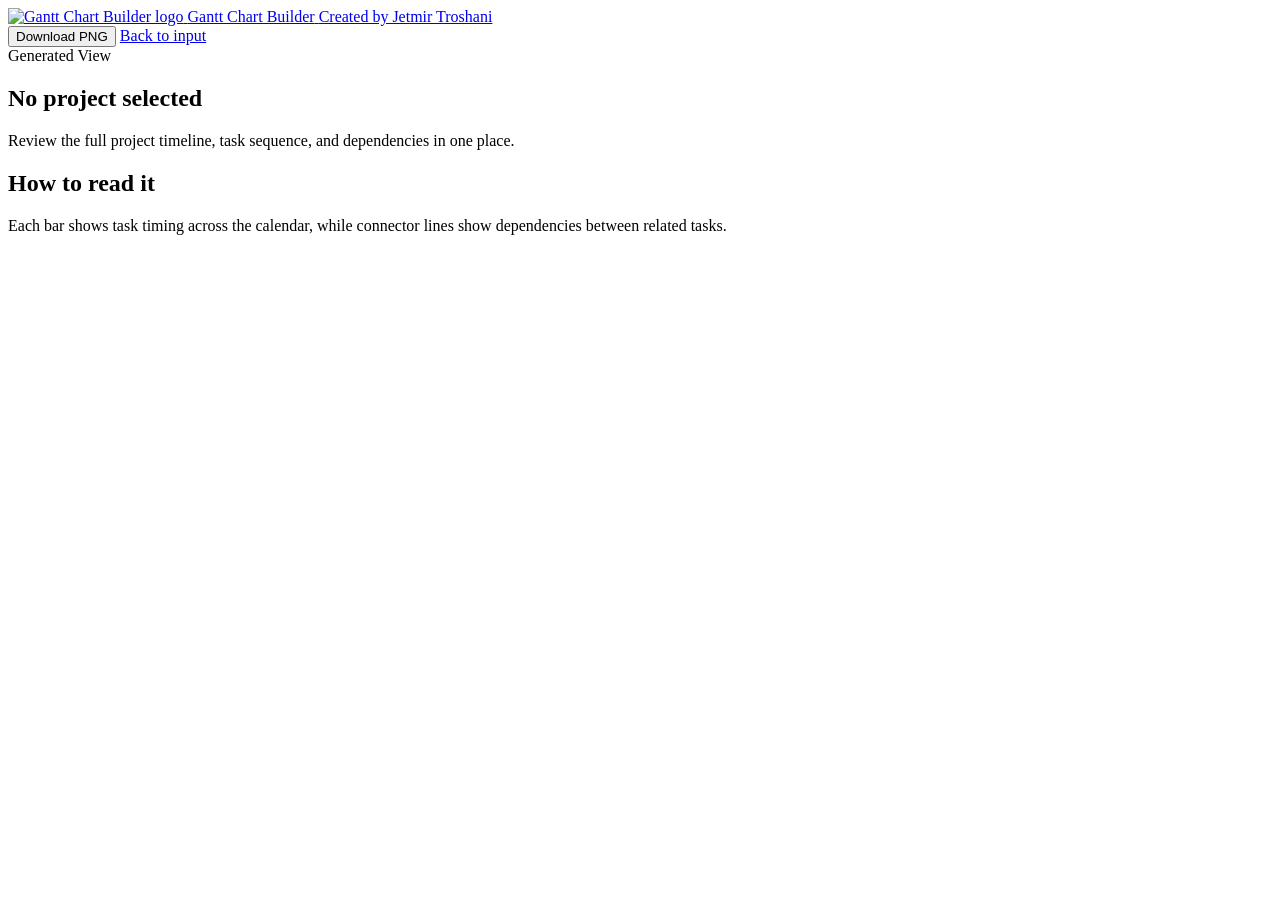
==== chart.html @ d6481361 "Add files via upload" ====
<!DOCTYPE html>
<html lang="en">
<head>
  <meta charset="UTF-8">
  <meta name="viewport" content="width=device-width, initial-scale=1.0">
  <title>Generated Gantt Chart</title>
  <link rel="stylesheet" href="assets/css/styles.css">
</head>
<body class="chart-page">
  <div class="chart-shell">
    <header class="topbar">
      <a href="index.html" class="brand">
        <img src="assets/logo-mark.svg" alt="Gantt Chart Builder logo" class="brand-logo">
        <span class="brand-copy">
          <span class="brand-name">Gantt Chart Builder</span>
          <span class="brand-subtitle">Created by Jetmir Troshani</span>
        </span>
      </a>
      <div class="topbar-actions">
        <button type="button" id="downloadPngButton" class="secondary-button">Download PNG</button>
        <a href="index.html" class="ghost-link">Back to input</a>
      </div>
    </header>

    <div id="chartExportArea" class="chart-document">
      <section class="chart-header">
        <div class="chart-title-block">
          <div class="eyebrow">Generated View</div>
          <h1 id="chartProjectName">No project selected</h1>
          <p class="hero-purpose chart-purpose">Review the full project timeline, task sequence, and dependencies in one place.</p>
          <p id="chartProjectSummary" class="panel-copy"></p>
        </div>

        <div class="hero-notes chart-notes">
          <article class="hero-note">
            <h2>How to read it</h2>
            <p>Each bar shows task timing across the calendar, while connector lines show dependencies between related tasks.</p>
          </article>
        </div>

        <div class="chart-meta" id="chartMeta"></div>
      </section>

      <main id="chartMount" class="chart-main"></main>
    </div>
  </div>

  <script src="assets/js/utils.js"></script>
  <script src="assets/js/templates.js"></script>
  <script src="assets/js/storage.js"></script>
  <script src="assets/js/gantt.js"></script>
  <script src="assets/js/chart-page.js"></script>
</body>
</html>
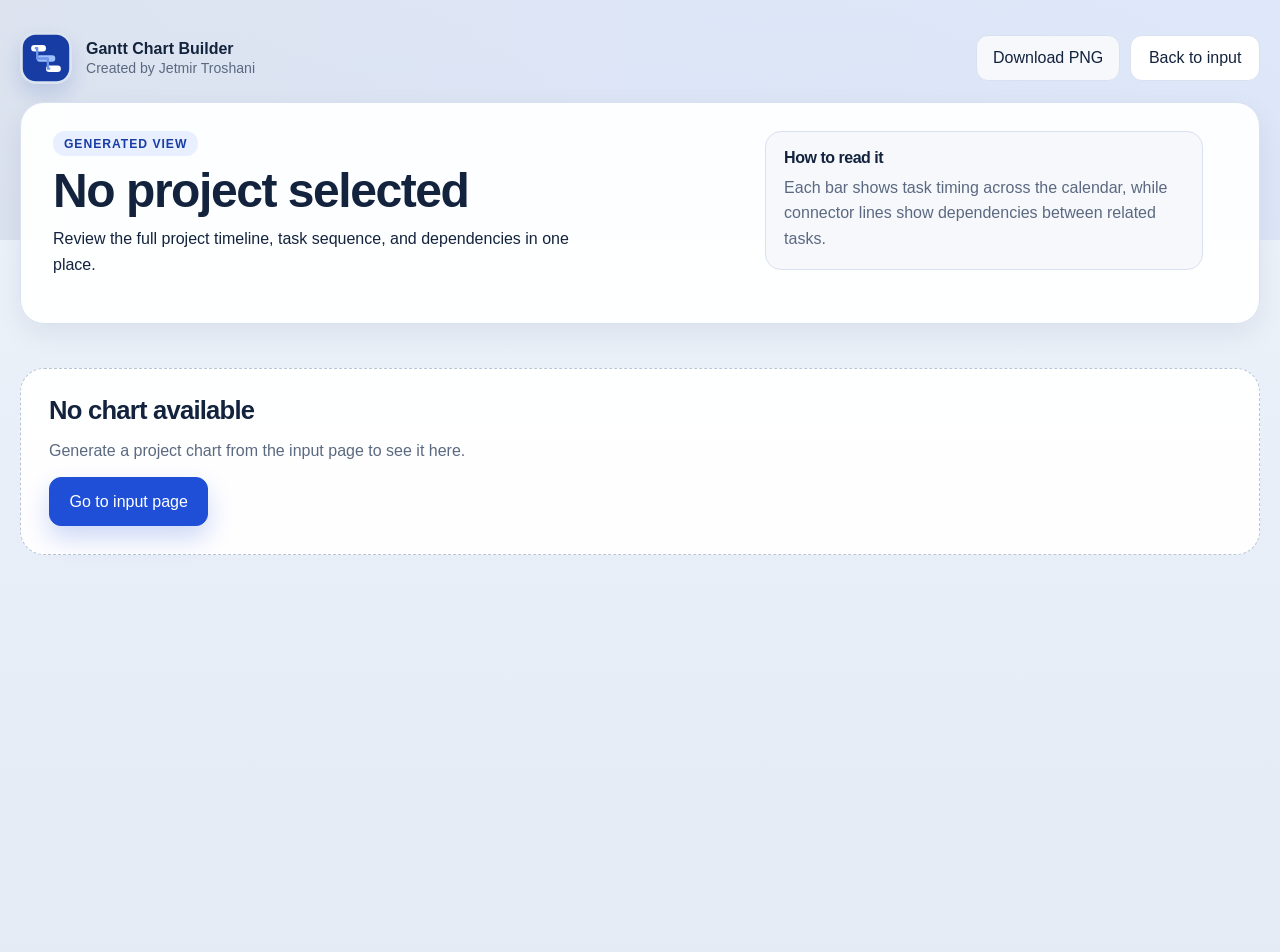
==== commit 722c15a2: "Add files via upload" ====
--- a/chart.html
+++ b/chart.html
@@ -4,13 +4,13 @@
   <meta charset="UTF-8">
   <meta name="viewport" content="width=device-width, initial-scale=1.0">
   <title>Generated Gantt Chart</title>
-  <link rel="stylesheet" href="assets/css/styles.css">
+  <link rel="stylesheet" href="styles.css">
 </head>
 <body class="chart-page">
   <div class="chart-shell">
     <header class="topbar">
       <a href="index.html" class="brand">
-        <img src="assets/logo-mark.svg" alt="Gantt Chart Builder logo" class="brand-logo">
+        <img src="logo-mark.svg" alt="Gantt Chart Builder logo" class="brand-logo">
         <span class="brand-copy">
           <span class="brand-name">Gantt Chart Builder</span>
           <span class="brand-subtitle">Created by Jetmir Troshani</span>
@@ -45,10 +45,10 @@
     </div>
   </div>
 
-  <script src="assets/js/utils.js"></script>
-  <script src="assets/js/templates.js"></script>
-  <script src="assets/js/storage.js"></script>
-  <script src="assets/js/gantt.js"></script>
-  <script src="assets/js/chart-page.js"></script>
+  <script src="utils.js"></script>
+  <script src="templates.js"></script>
+  <script src="storage.js"></script>
+  <script src="gantt.js"></script>
+  <script src="chart-page.js"></script>
 </body>
 </html>
--- a/styles.css
+++ b/styles.css
@@ -0,0 +1,899 @@
+:root {
+  --bg: #eef3fb;
+  --bg-deep: #e4ebf5;
+  --surface: #ffffff;
+  --surface-subtle: #f6f8fc;
+  --surface-muted: #eef3fa;
+  --ink: #13233d;
+  --muted: #5b6980;
+  --line: #d7e1ef;
+  --line-strong: #b7c5d9;
+  --accent: #1f4fd7;
+  --accent-strong: #183da4;
+  --accent-soft: #e8efff;
+  --danger: #b83d3d;
+  --shadow-lg: 0 22px 48px rgba(15, 23, 42, 0.08);
+  --shadow-md: 0 10px 28px rgba(15, 23, 42, 0.07);
+  --radius-xl: 24px;
+  --radius-lg: 18px;
+  --radius-md: 14px;
+  --radius-sm: 10px;
+  --heading-font: "Avenir Next", "Segoe UI", "Helvetica Neue", sans-serif;
+  --body-font: "Avenir Next", "Segoe UI", "Helvetica Neue", sans-serif;
+  --mono-font: "SFMono-Regular", Menlo, Consolas, monospace;
+}
+
+*,
+*::before,
+*::after {
+  box-sizing: border-box;
+}
+
+html {
+  scroll-behavior: smooth;
+}
+
+body {
+  margin: 0;
+  min-height: 100vh;
+  font-family: var(--body-font);
+  color: var(--ink);
+  background: linear-gradient(180deg, var(--bg) 0%, var(--bg-deep) 100%);
+}
+
+body::before {
+  content: "";
+  position: fixed;
+  inset: 0 0 auto 0;
+  height: 240px;
+  pointer-events: none;
+  background: linear-gradient(90deg, #11306d 0%, #1a48c2 48%, #2c63e6 100%);
+  opacity: 0.08;
+}
+
+a {
+  color: inherit;
+  text-decoration: none;
+}
+
+button,
+input,
+textarea {
+  font: inherit;
+}
+
+button {
+  cursor: pointer;
+}
+
+input,
+textarea {
+  width: 100%;
+  border: 1px solid var(--line);
+  border-radius: var(--radius-sm);
+  padding: 0.84rem 0.95rem;
+  background: #ffffff;
+  color: var(--ink);
+  transition: border-color 160ms ease, box-shadow 160ms ease, background 160ms ease;
+}
+
+input:focus,
+textarea:focus {
+  outline: none;
+  border-color: var(--accent);
+  box-shadow: 0 0 0 4px rgba(31, 79, 215, 0.14);
+}
+
+textarea {
+  resize: vertical;
+}
+
+.page-shell,
+.chart-shell {
+  position: relative;
+  width: min(1440px, calc(100vw - 40px));
+  margin: 0 auto;
+  padding: 32px 0 44px;
+}
+
+.topbar {
+  display: flex;
+  justify-content: space-between;
+  align-items: center;
+  gap: 18px;
+  margin-bottom: 18px;
+}
+
+.topbar-actions {
+  display: flex;
+  flex-wrap: wrap;
+  justify-content: flex-end;
+  gap: 10px;
+}
+
+.brand {
+  display: inline-flex;
+  align-items: center;
+  gap: 14px;
+}
+
+.brand-logo {
+  width: 52px;
+  height: 52px;
+  border-radius: 16px;
+  flex-shrink: 0;
+  box-shadow: 0 10px 20px rgba(23, 60, 164, 0.16);
+}
+
+.brand-copy {
+  display: grid;
+  gap: 2px;
+}
+
+.brand-name {
+  font-size: 1rem;
+  font-weight: 700;
+  color: var(--ink);
+}
+
+.brand-subtitle {
+  font-size: 0.88rem;
+  color: var(--muted);
+}
+
+.page-hero,
+.chart-header,
+.panel,
+.timeline-frame {
+  border: 1px solid var(--line);
+  border-radius: var(--radius-xl);
+  background: rgba(255, 255, 255, 0.94);
+  box-shadow: var(--shadow-md);
+}
+
+.page-hero,
+.chart-header {
+  display: grid;
+  gap: 18px 24px;
+  align-items: start;
+  padding: 28px 32px;
+}
+
+.page-hero {
+  grid-template-columns: minmax(0, 1.15fr) minmax(280px, 0.85fr);
+  margin-bottom: 24px;
+}
+
+.chart-header {
+  grid-template-columns: minmax(0, 1.1fr) minmax(240px, 0.7fr) auto;
+  gap: 18px 24px;
+  margin-bottom: 22px;
+}
+
+.eyebrow,
+.step-label,
+.template-category {
+  display: inline-flex;
+  align-items: center;
+  width: fit-content;
+  border-radius: 12px;
+  padding: 0.35rem 0.68rem;
+  background: var(--accent-soft);
+  color: var(--accent-strong);
+  font-size: 0.76rem;
+  font-weight: 700;
+  letter-spacing: 0.08em;
+  text-transform: uppercase;
+}
+
+h1,
+h2,
+h3 {
+  margin: 0;
+  font-family: var(--heading-font);
+  font-weight: 700;
+  letter-spacing: -0.03em;
+  line-height: 1.04;
+}
+
+h1 {
+  font-size: clamp(2.4rem, 4.8vw, 4rem);
+  max-width: 15ch;
+}
+
+h2 {
+  font-size: clamp(1.55rem, 2vw, 2.15rem);
+}
+
+h3 {
+  font-size: 1.05rem;
+}
+
+p {
+  margin: 0;
+  color: var(--muted);
+  line-height: 1.6;
+}
+
+.hero-copy {
+  display: grid;
+  gap: 14px;
+  align-content: start;
+}
+
+.page-hero h1 {
+  max-width: none;
+  font-size: clamp(2.3rem, 4.2vw, 3.4rem);
+}
+
+.chart-title-block h1 {
+  max-width: none;
+  font-size: clamp(2rem, 4vw, 3rem);
+}
+
+.hero-purpose {
+  max-width: 62ch;
+  color: var(--ink);
+  font-size: 1rem;
+}
+
+.chart-purpose {
+  max-width: 60ch;
+}
+
+.hero-notes {
+  display: grid;
+  gap: 14px;
+}
+
+.hero-note {
+  padding: 18px;
+  border: 1px solid var(--line);
+  border-radius: 16px;
+  background: var(--surface-subtle);
+}
+
+.hero-note h2 {
+  font-size: 1rem;
+  margin-bottom: 8px;
+}
+
+.builder-layout {
+  display: grid;
+  grid-template-columns: 340px minmax(0, 1fr);
+  gap: 22px;
+  align-items: start;
+}
+
+.panel {
+  position: relative;
+  overflow: hidden;
+}
+
+.template-panel,
+.editor-panel {
+  padding: 22px;
+}
+
+.panel-heading {
+  display: flex;
+  justify-content: space-between;
+  gap: 16px;
+  align-items: start;
+  margin-bottom: 18px;
+}
+
+.editor-heading {
+  padding-bottom: 18px;
+  border-bottom: 1px solid var(--line);
+  margin-bottom: 20px;
+}
+
+.panel-copy {
+  margin-top: 8px;
+  max-width: 64ch;
+}
+
+.section-copy {
+  margin-top: 8px;
+  max-width: 54ch;
+  font-size: 0.95rem;
+}
+
+.template-grid {
+  display: grid;
+  gap: 14px;
+}
+
+.template-card {
+  position: relative;
+  display: grid;
+  gap: 12px;
+  text-align: left;
+  border: 1px solid var(--line);
+  border-radius: var(--radius-lg);
+  padding: 18px;
+  background: var(--surface-subtle);
+  box-shadow: 0 8px 18px rgba(15, 23, 42, 0.04);
+  transition: transform 160ms ease, border-color 160ms ease, box-shadow 160ms ease, background 160ms ease;
+}
+
+.template-card::before {
+  content: "";
+  position: absolute;
+  inset: 0 auto 0 0;
+  width: 4px;
+  border-radius: var(--radius-lg) 0 0 var(--radius-lg);
+  background: transparent;
+}
+
+.template-card:hover,
+.template-card:focus-visible {
+  transform: translateY(-1px);
+  border-color: #a9bbd9;
+  box-shadow: 0 14px 24px rgba(15, 23, 42, 0.08);
+  outline: none;
+}
+
+.template-card.is-selected {
+  border-color: var(--accent);
+  background: #f7faff;
+  box-shadow: 0 16px 30px rgba(31, 79, 215, 0.12);
+}
+
+.template-card.is-selected::before {
+  background: var(--accent);
+}
+
+.template-summary {
+  font-size: 0.95rem;
+}
+
+.template-stats,
+.chart-meta,
+.actions {
+  display: flex;
+  flex-wrap: wrap;
+  gap: 10px;
+}
+
+.stat-pill,
+.meta-chip {
+  display: inline-flex;
+  align-items: center;
+  border-radius: 999px;
+  padding: 0.42rem 0.74rem;
+  background: #ffffff;
+  border: 1px solid var(--line);
+  font-size: 0.86rem;
+  color: var(--ink);
+}
+
+.template-preview {
+  margin: 0;
+  padding-left: 1rem;
+  color: var(--muted);
+  display: grid;
+  gap: 6px;
+}
+
+.form-grid {
+  display: grid;
+  grid-template-columns: repeat(2, minmax(0, 1fr));
+  gap: 16px;
+  margin-bottom: 22px;
+}
+
+.field {
+  display: grid;
+  gap: 8px;
+}
+
+.field span {
+  font-size: 0.91rem;
+  font-weight: 700;
+  color: var(--ink);
+}
+
+.field-wide {
+  grid-column: 1 / -1;
+}
+
+.table-toolbar {
+  display: flex;
+  justify-content: space-between;
+  gap: 16px;
+  align-items: end;
+  margin-bottom: 14px;
+}
+
+.table-toolbar p {
+  font-size: 0.92rem;
+}
+
+.task-table-shell {
+  overflow: auto;
+  border: 1px solid var(--line);
+  border-radius: var(--radius-lg);
+  background: #ffffff;
+  margin-bottom: 18px;
+}
+
+.task-table {
+  width: 100%;
+  min-width: 920px;
+  border-collapse: collapse;
+}
+
+.task-table thead {
+  background: var(--surface-subtle);
+}
+
+.task-table th,
+.task-table td {
+  padding: 12px 14px;
+  text-align: left;
+  border-bottom: 1px solid var(--line);
+  vertical-align: middle;
+}
+
+.task-table th {
+  font-size: 0.82rem;
+  font-weight: 700;
+  color: var(--muted);
+  letter-spacing: 0.05em;
+  text-transform: uppercase;
+}
+
+.task-table tbody tr:last-child td {
+  border-bottom: 0;
+}
+
+.task-table input {
+  min-width: 100px;
+}
+
+.duration-pill {
+  display: inline-flex;
+  align-items: center;
+  min-width: 64px;
+  justify-content: center;
+  border-radius: 999px;
+  padding: 0.42rem 0.74rem;
+  background: var(--accent-soft);
+  color: var(--accent-strong);
+  font-size: 0.85rem;
+  font-weight: 700;
+}
+
+.row-action-cell {
+  width: 88px;
+}
+
+.remove-row-button,
+.secondary-button,
+.ghost-link,
+.primary-button {
+  display: inline-flex;
+  align-items: center;
+  justify-content: center;
+  border: 1px solid transparent;
+  border-radius: 12px;
+  transition: transform 160ms ease, box-shadow 160ms ease, background 160ms ease, border-color 160ms ease;
+}
+
+.remove-row-button,
+.secondary-button {
+  padding: 0.72rem 1rem;
+  background: var(--surface-subtle);
+  border-color: var(--line);
+  color: var(--ink);
+}
+
+.remove-row-button:disabled {
+  opacity: 0.45;
+  cursor: not-allowed;
+}
+
+.ghost-link {
+  padding: 0.82rem 1.1rem;
+  border-color: var(--line);
+  background: #ffffff;
+  color: var(--ink);
+}
+
+.primary-button {
+  padding: 0.9rem 1.22rem;
+  background: var(--accent);
+  border-color: var(--accent);
+  color: #ffffff;
+  box-shadow: 0 12px 24px rgba(31, 79, 215, 0.22);
+}
+
+.secondary-button:hover,
+.ghost-link:hover,
+.primary-button:hover,
+.remove-row-button:hover {
+  transform: translateY(-1px);
+}
+
+.primary-button:hover {
+  background: var(--accent-strong);
+  border-color: var(--accent-strong);
+}
+
+.form-alert {
+  margin-bottom: 18px;
+  border: 1px solid rgba(184, 61, 61, 0.2);
+  border-radius: var(--radius-md);
+  padding: 14px 16px;
+  background: rgba(184, 61, 61, 0.06);
+  color: var(--danger);
+}
+
+.form-alert p + p {
+  margin-top: 6px;
+}
+
+.chart-title-block {
+  display: grid;
+  gap: 10px;
+}
+
+.chart-meta {
+  align-self: start;
+  justify-content: flex-end;
+}
+
+.chart-notes {
+  min-width: 0;
+}
+
+.chart-main {
+  min-height: 60vh;
+}
+
+.chart-document {
+  display: grid;
+  gap: 22px;
+}
+
+.empty-state {
+  display: grid;
+  gap: 14px;
+  place-items: start;
+  border: 1px dashed var(--line-strong);
+  border-radius: var(--radius-xl);
+  padding: 28px;
+  background: rgba(255, 255, 255, 0.94);
+}
+
+.timeline-frame {
+  overflow: hidden;
+}
+
+.gantt-board {
+  display: grid;
+  grid-template-columns: 320px minmax(0, 1fr);
+  min-height: 540px;
+}
+
+.gantt-sidebar {
+  border-right: 1px solid var(--line);
+  background: var(--surface-subtle);
+}
+
+.sidebar-header {
+  position: relative;
+  background: var(--surface-muted);
+}
+
+.sidebar-grid {
+  display: grid;
+  grid-template-columns: minmax(0, 1fr);
+  gap: 0;
+  align-items: center;
+  padding: 0 18px;
+}
+
+.sidebar-grid-header {
+  height: 100%;
+  align-content: center;
+  color: var(--muted);
+  font-size: 0.8rem;
+  font-weight: 700;
+  letter-spacing: 0.05em;
+  text-transform: uppercase;
+}
+
+.sidebar-row {
+  border-top: 1px solid var(--line);
+  background: rgba(255, 255, 255, 0.36);
+}
+
+.task-label-group {
+  display: grid;
+  gap: 10px;
+}
+
+.task-label-group strong {
+  font-size: 0.94rem;
+  line-height: 1.35;
+}
+
+.task-inline-meta {
+  display: flex;
+  flex-wrap: wrap;
+  align-items: center;
+  gap: 8px;
+}
+
+.task-meta-pill {
+  display: inline-flex;
+  align-items: center;
+  border-radius: 999px;
+  padding: 0.26rem 0.62rem;
+  background: #e9eef8;
+  color: var(--muted);
+  font-size: 0.74rem;
+  font-weight: 700;
+}
+
+.dependency-chip {
+  display: inline-flex;
+  width: fit-content;
+  align-items: center;
+  border-radius: 999px;
+  padding: 0.24rem 0.56rem;
+  background: var(--accent-soft);
+  color: var(--accent-strong);
+  font-size: 0.74rem;
+  font-family: var(--mono-font);
+  letter-spacing: 0.02em;
+}
+
+.dependency-chip-row {
+  display: flex;
+  flex-wrap: wrap;
+  gap: 6px;
+}
+
+.gantt-viewport {
+  overflow: hidden;
+  background: #ffffff;
+}
+
+.gantt-scroll {
+  width: 100%;
+  min-height: 100%;
+}
+
+.timeline-content {
+  position: relative;
+  isolation: isolate;
+}
+
+.month-track,
+.day-track,
+.row-lanes,
+.task-bars-layer,
+.day-columns,
+.dependency-layer {
+  position: absolute;
+  inset-inline-start: 0;
+}
+
+.month-cell,
+.day-cell,
+.day-column,
+.row-lane,
+.task-bar {
+  position: absolute;
+}
+
+.month-track,
+.day-track {
+  z-index: 4;
+}
+
+.day-columns,
+.row-lanes {
+  z-index: 1;
+}
+
+.dependency-layer {
+  z-index: 2;
+}
+
+.task-bars-layer {
+  z-index: 3;
+}
+
+.month-cell {
+  top: 0;
+  display: flex;
+  align-items: center;
+  padding: 0 12px;
+  border-right: 1px solid var(--line);
+  border-bottom: 1px solid var(--line);
+  background: var(--surface-muted);
+  color: var(--ink);
+  font-size: 0.86rem;
+  font-weight: 700;
+}
+
+.day-cell {
+  display: grid;
+  place-items: center;
+  align-content: center;
+  gap: 2px;
+  border-right: 1px solid var(--line);
+  border-bottom: 1px solid var(--line);
+  background: #ffffff;
+  color: var(--muted);
+  font-size: 0.72rem;
+}
+
+.day-cell strong {
+  color: var(--ink);
+  font-size: 0.85rem;
+}
+
+.day-cell.is-emphasis {
+  background: #f6f8fc;
+}
+
+.day-column {
+  border-right: 1px solid #e7edf5;
+}
+
+.day-column.is-emphasis {
+  background: rgba(246, 248, 252, 0.9);
+}
+
+.row-lane {
+  border-top: 1px solid #edf2f8;
+}
+
+.row-lane.is-alt {
+  background: rgba(246, 248, 252, 0.55);
+}
+
+.task-bar {
+  display: flex;
+  align-items: center;
+  gap: 10px;
+  height: 40px;
+  padding: 0 14px;
+  border-radius: 14px;
+  border: 1px solid rgba(255, 255, 255, 0.24);
+  background: var(--accent-color, var(--accent));
+  color: var(--accent-text-color, #ffffff);
+  box-shadow: 0 10px 18px rgba(15, 23, 42, 0.14);
+  overflow: hidden;
+  z-index: 1;
+}
+
+.task-bar-name {
+  min-width: 0;
+  overflow: hidden;
+  text-overflow: ellipsis;
+  white-space: nowrap;
+  font-size: 0.85rem;
+  font-weight: 700;
+}
+
+.day-cell.scale-week strong,
+.day-cell.scale-month strong {
+  font-size: 0.76rem;
+}
+
+.day-cell.scale-week span,
+.day-cell.scale-month span {
+  font-size: 0.66rem;
+}
+
+.dependency-layer {
+  inset: 0;
+  pointer-events: none;
+}
+
+.dependency-path {
+  fill: none;
+  stroke-width: 2.5;
+  stroke-linecap: round;
+  stroke-linejoin: round;
+  opacity: 0.32;
+}
+
+.dependency-arrow {
+  opacity: 0.5;
+}
+
+@media (max-width: 1180px) {
+  .builder-layout {
+    grid-template-columns: 1fr;
+  }
+
+  .page-hero,
+  .chart-header {
+    grid-template-columns: 1fr;
+  }
+
+  .gantt-board {
+    grid-template-columns: 320px minmax(0, 1fr);
+  }
+}
+
+@media (max-width: 780px) {
+  .page-shell,
+  .chart-shell {
+    width: min(100vw - 22px, 1440px);
+    padding-top: 18px;
+    padding-bottom: 26px;
+  }
+
+  .topbar {
+    flex-direction: column;
+    align-items: stretch;
+  }
+
+  .topbar-actions {
+    justify-content: stretch;
+  }
+
+  .brand {
+    width: fit-content;
+  }
+
+  .page-hero,
+  .chart-header,
+  .template-panel,
+  .editor-panel {
+    padding: 18px;
+  }
+
+  .page-hero h1,
+  .chart-title-block h1 {
+    font-size: clamp(1.95rem, 7vw, 2.5rem);
+  }
+
+  .form-grid {
+    grid-template-columns: 1fr;
+  }
+
+  .table-toolbar,
+  .panel-heading {
+    flex-direction: column;
+    align-items: stretch;
+  }
+
+  .actions {
+    flex-direction: column;
+  }
+
+  .primary-button,
+  .ghost-link,
+  .secondary-button {
+    width: 100%;
+  }
+
+  .gantt-board {
+    grid-template-columns: 1fr;
+  }
+
+  .gantt-sidebar {
+    border-right: 0;
+    border-bottom: 1px solid var(--line);
+  }
+
+  .sidebar-grid {
+    grid-template-columns: minmax(240px, 1fr);
+    min-width: 280px;
+  }
+
+  .gantt-sidebar,
+  .gantt-viewport {
+    overflow: hidden;
+  }
+}
